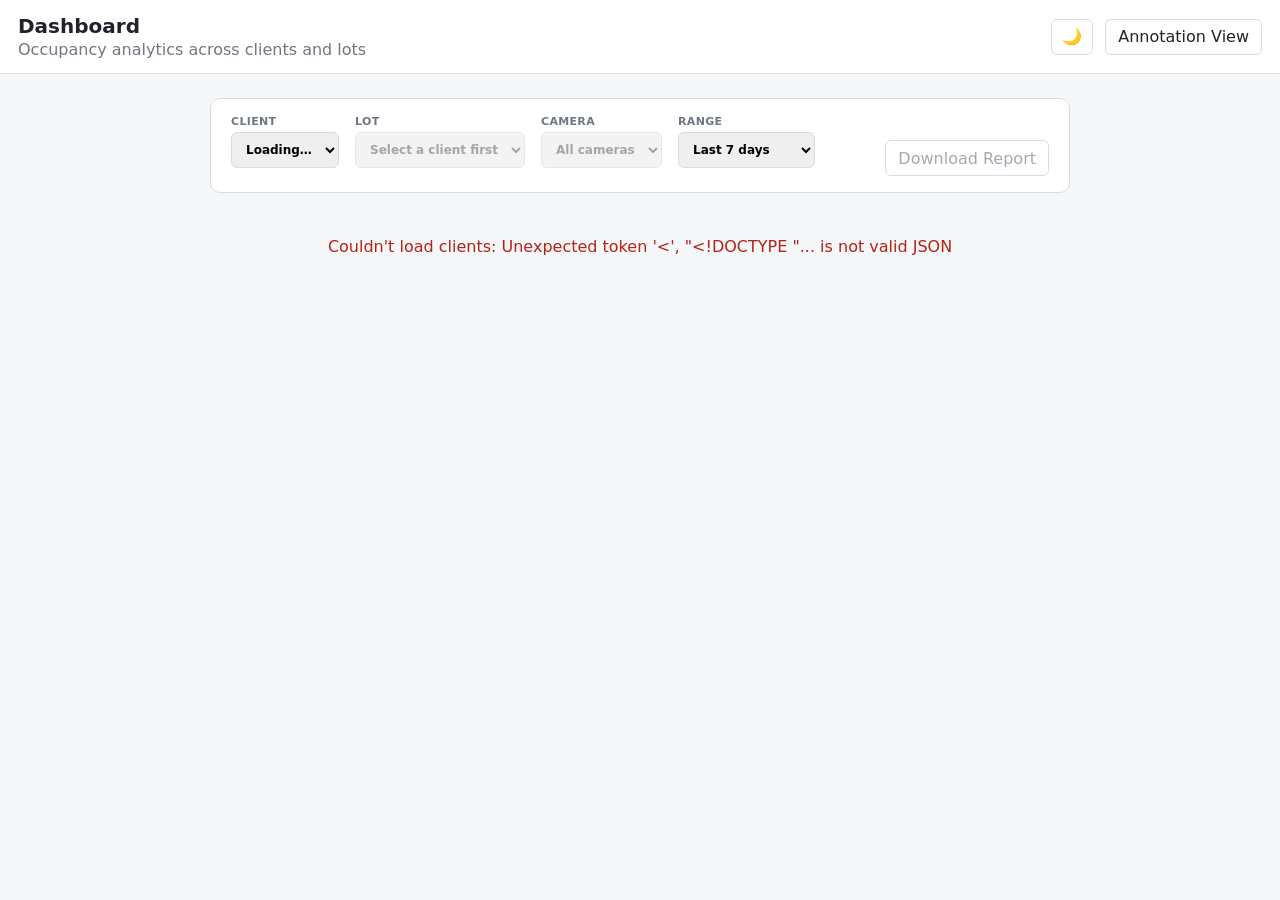
==== static/dashboard.html @ 22b5b839 "Split hour chart into a single-day view with day arrows and a range average The Peak/Off-Peak chart " ====
<!doctype html>
<html lang="en">
  <head>
    <meta charset="utf-8">
    <meta name="viewport" content="width=device-width, initial-scale=1">
    <title>Parking Lot Monitor — Dashboard</title>
    <link rel="stylesheet" href="/static/styles.css">
    <script>
      // Applied here (before the page paints) so switching pages or reloading
      // never shows a flash of the wrong theme. theme.js (loaded later, at
      // the bottom of the page) handles the toggle button itself.
      (function () {
        try {
          var stored = localStorage.getItem("theme");
          var theme = stored === "dark" || stored === "light"
            ? stored
            : (window.matchMedia && window.matchMedia("(prefers-color-scheme: dark)").matches ? "dark" : "light");
          document.documentElement.setAttribute("data-theme", theme);
        } catch (e) {
          // Storage blocked (e.g. private browsing) -- just fall back to light.
        }
      })();
    </script>
  </head>
  <body class="dashboard-body">
    <header class="topbar">
      <div>
        <h1>Dashboard</h1>
        <p>Occupancy analytics across clients and lots</p>
      </div>
      <div class="topbar-actions">
        <button type="button" id="themeToggleButton" class="theme-toggle-button" title="Switch to dark mode" aria-pressed="false">&#127769;</button>
        <a class="nav-link" href="/">Annotation View</a>
      </div>
    </header>

    <main class="dashboard-main">
      <div class="controls-bar">
        <label class="control">
          <span class="control-label">Client</span>
          <select id="clientSelect">
            <option value="">Loading…</option>
          </select>
        </label>
        <label class="control">
          <span class="control-label">Lot</span>
          <select id="lotSelect" disabled>
            <option value="">Select a client first</option>
          </select>
        </label>
        <label class="control">
          <span class="control-label">Camera</span>
          <select id="cameraFilterSelect" disabled>
            <option value="">All cameras</option>
          </select>
        </label>
        <label class="control">
          <span class="control-label">Range</span>
          <select id="rangeSelect">
            <option value="7">Last 7 days</option>
            <option value="30">Last 30 days</option>
            <option value="90">Last 90 days</option>
            <option value="custom">Custom range</option>
          </select>
        </label>
        <label class="control custom-range" id="customStartWrap" hidden>
          <span class="control-label">Start</span>
          <input type="date" id="startDateInput">
        </label>
        <label class="control custom-range" id="customEndWrap" hidden>
          <span class="control-label">End</span>
          <input type="date" id="endDateInput">
        </label>
        <button type="button" id="downloadReportButton" disabled>Download Report</button>
      </div>

      <div id="dashboardStatus" class="dashboard-status">Loading clients…</div>

      <div id="dashboardContent" class="dashboard-content" hidden>
        <div class="stat-grid">
          <div class="stat-card">
            <div class="label">Occupancy Rate</div>
            <div class="value" id="statOccupancy">—</div>
            <div class="sub">of monitored time</div>
          </div>
          <div class="stat-card">
            <div class="label">Total Arrivals</div>
            <div class="value" id="statArrivals">—</div>
            <div class="sub">parking events</div>
          </div>
          <div class="stat-card">
            <div class="label">Avg. Dwell Time</div>
            <div class="value" id="statDwell">—</div>
            <div class="sub">per parking event</div>
          </div>
          <div class="stat-card">
            <div class="label">Peak / Quietest Hour</div>
            <div class="value" id="statPeak">—</div>
            <div class="sub" id="statPeakSub">—</div>
          </div>
        </div>

        <section class="chart-panel">
          <h2>Occupancy Rate Over Time</h2>
          <p class="panel-sub">% of monitored time each day the lot was occupied, across all spaces.</p>
          <div id="occupancyChart" class="chart-svg-wrap"></div>
        </section>

        <section class="chart-panel">
          <h2>Turnover</h2>
          <p class="panel-sub">Number of distinct parking events (arrivals) per day.</p>
          <div id="turnoverChart" class="chart-svg-wrap"></div>
        </section>

        <section class="chart-panel">
          <div class="panel-header">
            <div>
              <h2>Hour by Hour: <span id="dayChartTitle">Today</span></h2>
              <p class="panel-sub">How full the lot was during each hour of one single day. Use the arrows to step through past days (this chart ignores the Range setting).</p>
            </div>
            <div class="day-nav" role="group" aria-label="Choose a day">
              <button type="button" id="dayPrevButton" title="Previous day" aria-label="Previous day">&#9664;</button>
              <button type="button" id="dayTodayButton">Today</button>
              <button type="button" id="dayNextButton" title="Next day" aria-label="Next day">&#9654;</button>
            </div>
          </div>
          <div id="dayHourChart" class="chart-svg-wrap"></div>
        </section>

        <section class="chart-panel">
          <h2>Average by Hour of Day</h2>
          <p class="panel-sub">Typical occupancy for each hour, averaged across every day in the selected range. Use this to spot peak and off-peak times.</p>
          <div id="hourChart" class="chart-svg-wrap"></div>
        </section>

        <section class="chart-panel">
          <h2>Average Dwell Time by Space</h2>
          <p class="panel-sub">How long a typical car stays in each space, busiest first.</p>
          <div id="dwellChart" class="chart-svg-wrap"></div>
        </section>
      </div>
    </main>

    <script src="/static/theme.js"></script>
    <script src="/static/dashboard.js"></script>
  </body>
</html>
---- static/styles.css ----
:root {
  color-scheme: light;
  --bg: #f5f6f8;
  --panel: #ffffff;
  --panel-alt: #fbfcfd;
  --canvas-bg: #e7eaef;
  --chart-empty: #c7ccd3;
  --text: #20242a;
  --muted: #6f7782;
  --line: #d8dde5;
  --accent: #147c72;
  --accent-strong: #0e5d56;
  --danger: #b42318;
  --space: #26a69a;
  --draft: #f59e0b;
  --occupied: #dc2626;
  --vacant: #26a69a;
}

/* Same names, dark values -- everything below already paints itself with
   var(--...), so this one block is the whole theme switch. */
:root[data-theme="dark"] {
  color-scheme: dark;
  --bg: #14171b;
  --panel: #1c2026;
  --panel-alt: #21252c;
  --canvas-bg: #21252c;
  --chart-empty: #3a4048;
  --text: #e7eaee;
  --muted: #97a1ad;
  --line: #333941;
  --accent: #2fb3a4;
  --accent-strong: #57d4c4;
  --danger: #f0685a;
  --space: #2fb3a4;
  --draft: #f5a623;
  --occupied: #ef5a4c;
  --vacant: #2fb3a4;
}

/* A short fade instead of an instant snap when the toggle is clicked. */
body,
.sidebar,
.topbar,
.toolbar,
dialog,
.controls-bar,
.stat-card,
.chart-panel,
#annotationCanvas {
  transition: background-color 0.15s ease, color 0.15s ease, border-color 0.15s ease;
}

* {
  box-sizing: border-box;
}

body {
  margin: 0;
  background: var(--bg);
  color: var(--text);
  font-family: Inter, ui-sans-serif, system-ui, -apple-system, BlinkMacSystemFont, "Segoe UI", sans-serif;
  overflow: hidden;
}

button,
select,
input {
  font: inherit;
}

button {
  border: 1px solid var(--line);
  background: var(--panel);
  border-radius: 6px;
  color: var(--text);
  cursor: pointer;
  min-height: 36px;
  padding: 0 12px;
}

button:hover:not(:disabled) {
  border-color: var(--accent);
}

button:disabled {
  color: #a2a9b3;
  cursor: not-allowed;
}

.topbar {
  align-items: center;
  background: var(--panel);
  border-bottom: 1px solid var(--line);
  display: flex;
  gap: 24px;
  justify-content: space-between;
  padding: 14px 18px;
}

.topbar h1 {
  font-size: 20px;
  line-height: 1.2;
  margin: 0;
}

.topbar p {
  color: var(--muted);
  margin: 2px 0 0;
}

.upload-form {
  align-items: center;
  display: flex;
  gap: 10px;
}

.topbar-actions {
  align-items: center;
  display: flex;
  gap: 12px;
}

.layout {
  display: grid;
  grid-template-columns: 300px minmax(0, 1fr);
  height: calc(100vh - 69px);
  min-height: 0;
}

.sidebar {
  background: var(--panel);
  border-right: 1px solid var(--line);
  display: flex;
  flex-direction: column;
  min-height: 0;
  overflow-y: auto;
  padding: 16px;
}

.sidebar section + section {
  margin-top: 22px;
}

label,
.section-title {
  color: var(--muted);
  display: block;
  font-size: 12px;
  font-weight: 700;
  letter-spacing: 0;
  margin-bottom: 8px;
  text-transform: uppercase;
}

select,
input[type="text"],
#spaceLabel {
  border: 1px solid var(--line);
  border-radius: 6px;
  min-height: 36px;
  padding: 6px 8px;
  width: 100%;
}

.image-list,
.space-list {
  display: grid;
  gap: 8px;
  border: 1px solid var(--line);
  border-radius: 6px;
  max-height: 320px;
  overflow-y: auto;
  padding: 6px;
}

.video-upload-form {
  display: grid;
  gap: 8px;
}

.video-upload-row {
  align-items: center;
  display: flex;
  gap: 8px;
}

.video-upload-row input[type="number"] {
  border: 1px solid var(--line);
  border-radius: 6px;
  min-height: 32px;
  padding: 4px 8px;
  width: 64px;
}

.video-upload-row input[type="text"] {
  border: 1px solid var(--line);
  border-radius: 6px;
  flex: 1;
  min-height: 32px;
  padding: 4px 8px;
}

.inline-label {
  color: var(--muted);
  font-size: 12px;
  white-space: nowrap;
}

.video-upload-form button {
  min-height: 32px;
}

.image-list {
  align-content: start;
}

.image-row,
.space-row {
  align-items: center;
  border: 1px solid var(--line);
  border-radius: 6px;
  display: grid;
  gap: 4px;
  padding: 9px;
}

.image-row {
  cursor: pointer;
}

.image-row.active {
  border-color: var(--accent);
  box-shadow: inset 3px 0 0 var(--accent);
}

.row-title {
  font-weight: 700;
  overflow: hidden;
  text-overflow: ellipsis;
  white-space: nowrap;
}

.row-meta {
  color: var(--muted);
  font-size: 12px;
}

.space-row {
  grid-template-columns: minmax(0, 1fr) auto;
}

.delete-space {
  color: var(--danger);
  min-height: 30px;
  padding: 0 8px;
}

.section-title-row {
  align-items: center;
  display: flex;
  gap: 8px;
  justify-content: space-between;
}

.section-title-row .section-title {
  margin-bottom: 0;
}

#statusSortSelect {
  font-size: 11px;
  min-height: 26px;
  padding: 2px 6px;
  width: auto;
}

.status-section {
  padding-bottom: 4px;
}

.status-list {
  display: grid;
  gap: 8px;
  border: 1px solid var(--line);
  border-radius: 6px;
  max-height: 320px;
  overflow-y: auto;
  padding: 6px;
}

.status-row {
  align-items: center;
  border: 1px solid var(--line);
  border-radius: 6px;
  display: grid;
  gap: 8px;
  grid-template-columns: minmax(0, 1fr) auto;
  padding: 9px;
}

.status-row-title {
  align-items: center;
  display: flex;
  gap: 6px;
  overflow: hidden;
}

.status-row-title .row-title {
  overflow: hidden;
  text-overflow: ellipsis;
  white-space: nowrap;
}

.status-badge {
  border-radius: 999px;
  color: #fff;
  flex: none;
  font-size: 11px;
  font-weight: 700;
  padding: 3px 8px;
  text-align: center;
  white-space: nowrap;
}

.badge-occupied {
  background: var(--occupied);
}

.badge-vacant {
  background: var(--vacant);
}

.badge-unknown {
  background: #a2a9b3;
}


.history-button,
.add-camera-button {
  font-size: 12px;
  min-height: 28px;
  padding: 0 8px;
}

.camera-setting-row {
  align-items: center;
  display: flex;
  gap: 8px;
  margin-top: 8px;
}

.camera-setting-row .inline-label {
  flex: 1;
}

.camera-setting-row input {
  min-height: 30px;
  width: 60px;
}

.setting-status {
  color: var(--accent-strong);
  font-size: 11px;
  font-weight: 700;
  min-width: 40px;
}

.current-tag {
  color: var(--accent-strong);
  font-size: 11px;
  font-weight: 700;
}

.workspace {
  display: grid;
  grid-template-rows: auto minmax(0, 1fr);
  min-height: 0;
  min-width: 0;
}

.toolbar {
  align-items: center;
  background: var(--panel-alt);
  border-bottom: 1px solid var(--line);
  display: flex;
  flex-wrap: wrap;
  gap: 10px;
  padding: 10px 12px;
}

#markSpaceButton.active {
  background: var(--accent);
  border-color: var(--accent);
  color: #fff;
}

.toolbar a {
  color: var(--accent-strong);
  font-weight: 700;
  text-decoration: none;
}

#status {
  color: var(--muted);
  margin-left: auto;
}

.detection-status {
  font-weight: 700;
}

.detection-status.detecting {
  color: var(--accent-strong);
}

.detection-status.detection-error {
  color: var(--danger);
}

.live-feed-indicator {
  color: var(--accent-strong);
  font-weight: 700;
}

.canvas-wrap {
  display: grid;
  min-height: 0;
  overflow: auto;
  padding: 18px;
  place-items: start center;
  position: relative;
}

#annotationCanvas {
  background: var(--canvas-bg);
  border: 1px solid var(--line);
  display: none;
  max-width: 100%;
}

.empty-state {
  color: var(--muted);
  margin-top: 70px;
  text-align: center;
}

dialog {
  background: var(--panel);
  border: 1px solid var(--line);
  border-radius: 8px;
  box-shadow: 0 16px 42px rgba(20, 24, 30, 0.18);
  color: var(--text);
  padding: 0;
  width: min(360px, calc(100vw - 32px));
}

dialog::backdrop {
  background: rgba(28, 33, 39, 0.35);
}

#spaceForm,
#cameraForm {
  display: grid;
  gap: 12px;
  padding: 18px;
}

#spaceForm h2,
#cameraForm h2 {
  font-size: 18px;
  margin: 0 0 4px;
}

.dialog-hint {
  color: var(--muted);
  font-size: 12px;
  margin: -6px 0 0;
}

.dialog-actions {
  display: flex;
  gap: 8px;
  justify-content: flex-end;
}

#historyDialog {
  width: min(480px, calc(100vw - 32px));
}

.history-panel {
  display: grid;
  gap: 12px;
  max-height: min(70vh, 560px);
  padding: 18px;
}

.history-header {
  align-items: center;
  display: flex;
  justify-content: space-between;
}

.history-header h2 {
  font-size: 18px;
  margin: 0;
}

#closeHistoryButton {
  border: none;
  background: transparent;
  font-size: 20px;
  line-height: 1;
  min-height: auto;
  padding: 4px 8px;
}

.history-list {
  display: grid;
  gap: 8px;
  overflow-y: auto;
}

.history-row {
  align-items: center;
  border: 1px solid var(--line);
  border-radius: 6px;
  display: grid;
  gap: 8px;
  grid-template-columns: auto minmax(0, 1fr) auto;
  padding: 8px 9px;
}

.history-range {
  font-size: 13px;
  overflow: hidden;
  text-overflow: ellipsis;
  white-space: nowrap;
}

.history-gap {
  color: var(--muted);
  font-size: 11px;
  font-style: italic;
  padding: 0 4px;
  text-align: center;
}

.theme-toggle-button {
  font-size: 16px;
  line-height: 1;
  min-height: 36px;
  padding: 0 10px;
}

.nav-link {
  align-items: center;
  border: 1px solid var(--line);
  border-radius: 6px;
  color: var(--text);
  display: inline-flex;
  min-height: 36px;
  padding: 0 12px;
  text-decoration: none;
}

.nav-link:hover {
  border-color: var(--accent);
}

body.dashboard-body {
  overflow: auto;
}

.dashboard-main {
  margin: 0 auto;
  max-width: 900px;
  padding: 24px 20px 64px;
}

.controls-bar {
  align-items: end;
  background: var(--panel);
  border: 1px solid var(--line);
  border-radius: 10px;
  display: flex;
  flex-wrap: wrap;
  gap: 16px;
  margin-bottom: 20px;
  padding: 16px 20px;
}

.control {
  display: flex;
  flex-direction: column;
  gap: 4px;
}

.control-label {
  color: var(--muted);
  font-size: 11px;
  font-weight: 700;
  letter-spacing: 0.03em;
  text-transform: uppercase;
}

.control select,
.control input {
  border: 1px solid var(--line);
  border-radius: 6px;
  min-height: 36px;
  padding: 0 10px;
}

.controls-bar > button {
  margin-left: auto;
}

.dashboard-status {
  color: var(--muted);
  padding: 24px 0;
  text-align: center;
}

.dashboard-status-error {
  color: var(--danger);
}

.stat-grid {
  display: grid;
  gap: 12px;
  grid-template-columns: repeat(4, 1fr);
  margin-bottom: 20px;
}

.stat-card {
  background: var(--panel);
  border: 1px solid var(--line);
  border-radius: 10px;
  padding: 16px;
}

.stat-card .label {
  color: var(--muted);
  font-size: 11px;
  font-weight: 700;
  letter-spacing: 0.03em;
  text-transform: uppercase;
}

.stat-card .value {
  font-size: 22px;
  font-weight: 700;
  margin-top: 6px;
}

.stat-card .sub {
  color: var(--muted);
  font-size: 12px;
  margin-top: 2px;
}

.chart-panel {
  background: var(--panel);
  border: 1px solid var(--line);
  border-radius: 10px;
  margin-bottom: 18px;
  padding: 20px 24px;
}

.chart-panel h2 {
  font-size: 15px;
  margin: 0 0 4px;
}

.panel-sub {
  color: var(--muted);
  font-size: 12px;
  margin: 0 0 14px;
}

.empty-note {
  color: var(--muted);
  font-size: 13px;
}

.panel-header {
  align-items: flex-start;
  display: flex;
  flex-wrap: wrap;
  gap: 12px;
  justify-content: space-between;
}

.day-nav {
  display: flex;
  flex-shrink: 0;
  gap: 6px;
}

.day-nav button {
  font-size: 13px;
  min-height: 30px;
  padding: 0 10px;
}

@media (max-width: 800px) {
  .dashboard-main {
    padding: 16px 14px 48px;
  }

  .stat-grid {
    grid-template-columns: repeat(2, 1fr);
  }

  .controls-bar > button {
    margin-left: 0;
  }

  .topbar,
  .layout {
    display: block;
  }

  body {
    overflow: auto;
  }

  .upload-form {
    margin-top: 12px;
  }

  .sidebar {
    border-bottom: 1px solid var(--line);
    border-right: 0;
    max-height: 42vh;
  }

  .image-list,
  .space-list,
  .status-list {
    max-height: 22vh;
  }
}

/* ---- Live camera view ---- */
[hidden] {
  display: none !important;
}

#liveDialog {
  width: min(960px, calc(100vw - 32px));
}

.live-panel {
  display: grid;
  gap: 10px;
  padding: 16px;
}

#closeLiveButton {
  border: none;
  background: transparent;
  font-size: 20px;
  line-height: 1;
  min-height: auto;
  padding: 4px 8px;
}

.live-frame-wrap {
  align-items: center;
  background: #14181d;
  border-radius: 6px;
  display: grid;
  justify-items: center;
  min-height: 220px;
  overflow: hidden;
}

#liveImage {
  display: block;
  max-height: 70vh;
  max-width: 100%;
}

.live-message {
  color: #e6eaf0;
  font-size: 13px;
  padding: 16px;
  text-align: center;
}

.live-message-detail {
  color: #9aa4b2;
  font-size: 12px;
  margin-top: 6px;
  overflow-wrap: anywhere;
}

.live-status-line {
  color: var(--muted);
  font-size: 13px;
  min-height: 18px;
}

.live-status-line.live-error {
  color: var(--danger);
  font-weight: 700;
}

/* ---- Deleting cameras / images ---- */
.camera-buttons {
  display: flex;
  gap: 6px;
}

.delete-camera-button {
  color: var(--danger);
  font-size: 12px;
  min-height: 28px;
  padding: 0 8px;
}

.delete-camera-button:disabled {
  color: #a2a9b3;
}

.image-item {
  align-items: stretch;
  display: grid;
  gap: 6px;
  grid-template-columns: minmax(0, 1fr) auto;
}

.image-item .image-row {
  text-align: left;
}

.delete-image {
  color: var(--danger);
  font-size: 16px;
  line-height: 1;
  min-height: 0;
  padding: 0 10px;
}

.confirm-panel {
  display: grid;
  gap: 12px;
  padding: 18px;
}

.confirm-panel h2 {
  font-size: 18px;
  margin: 0;
}

.confirm-message {
  font-weight: 700;
  margin: 0;
  overflow-wrap: anywhere;
}

.confirm-panel .dialog-hint {
  margin: 0;
}

.danger-button {
  background: var(--danger);
  border-color: var(--danger);
  color: #fff;
}

.danger-button:hover:not(:disabled) {
  border-color: var(--danger);
  filter: brightness(0.92);
}
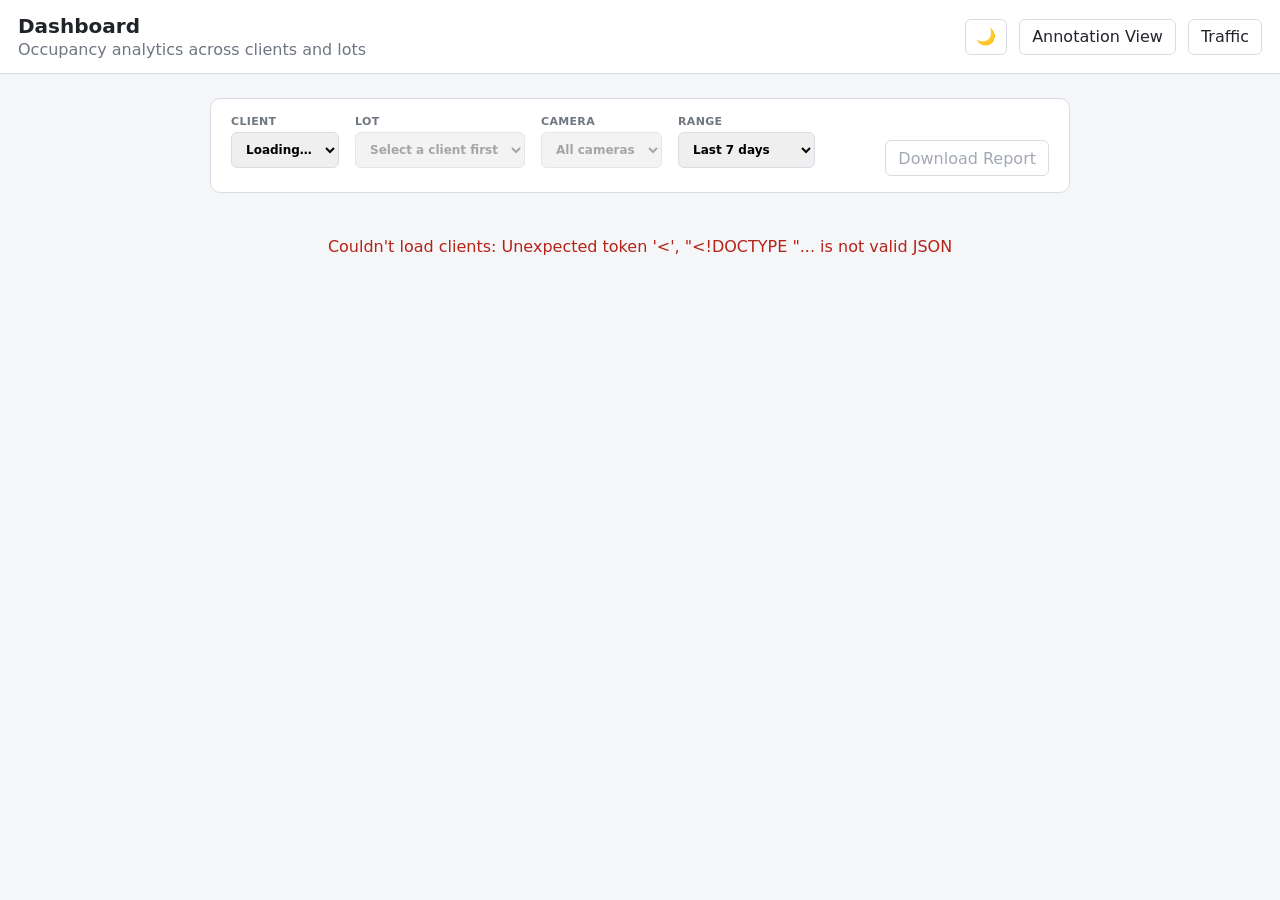
==== commit 689e3e9f: "Add live traffic counting: traffic cameras, counting lines, live counts Cameras now have a type: par" ====
--- a/static/dashboard.html
+++ b/static/dashboard.html
@@ -31,6 +31,7 @@
       <div class="topbar-actions">
         <button type="button" id="themeToggleButton" class="theme-toggle-button" title="Switch to dark mode" aria-pressed="false">&#127769;</button>
         <a class="nav-link" href="/">Annotation View</a>
+        <a class="nav-link" href="/traffic">Traffic</a>
       </div>
     </header>
 
@@ -120,7 +121,6 @@
             </div>
             <div class="day-nav" role="group" aria-label="Choose a day">
               <button type="button" id="dayPrevButton" title="Previous day" aria-label="Previous day">&#9664;</button>
-              <button type="button" id="dayTodayButton">Today</button>
               <button type="button" id="dayNextButton" title="Next day" aria-label="Next day">&#9654;</button>
             </div>
           </div>
--- a/static/styles.css
+++ b/static/styles.css
@@ -874,3 +874,258 @@
   border-color: var(--danger);
   filter: brightness(0.92);
 }
+
+/* --- Add Camera: parking or traffic ------------------------------------ */
+.kind-choice {
+  border: 1px solid var(--line);
+  border-radius: 6px;
+  display: grid;
+  gap: 8px;
+  margin: 0;
+  padding: 8px 10px 10px;
+}
+
+.kind-choice legend {
+  color: var(--muted);
+  font-size: 12px;
+  font-weight: 700;
+  padding: 0 4px;
+  text-transform: uppercase;
+}
+
+.kind-option {
+  align-items: flex-start;
+  color: var(--text);
+  cursor: pointer;
+  display: flex;
+  font-size: 13px;
+  font-weight: 400;
+  gap: 8px;
+  margin: 0;
+  text-transform: none;
+}
+
+.kind-option input {
+  margin-top: 3px;
+}
+
+.kind-option span {
+  color: var(--muted);
+  line-height: 1.35;
+}
+
+.kind-option strong {
+  color: var(--text);
+}
+
+/* --- Traffic page --------------------------------------------------------- */
+:root {
+  --dir-a: #2563eb;
+  --dir-b: #c2410c;
+  --line-color: #facc15;
+}
+
+:root[data-theme="dark"] {
+  --dir-a: #60a5fa;
+  --dir-b: #fb923c;
+  --line-color: #facc15;
+}
+
+.dialog-form {
+  display: grid;
+  gap: 10px;
+  padding: 18px;
+}
+
+.dialog-form h2 {
+  font-size: 18px;
+  margin: 0 0 4px;
+}
+
+.dialog-form label {
+  margin-bottom: 0;
+}
+
+.dialog-form input[type="text"],
+.dialog-form input:not([type]) {
+  border: 1px solid var(--line);
+  border-radius: 6px;
+  background: var(--panel);
+  color: var(--text);
+  min-height: 36px;
+  padding: 0 10px;
+}
+
+.confirm-message {
+  margin: 0;
+  line-height: 1.45;
+}
+
+.traffic-muted {
+  color: var(--muted);
+  font-size: 12px;
+}
+
+.traffic-connection {
+  color: var(--muted);
+  font-size: 13px;
+  line-height: 1.4;
+  margin: 10px 0 0;
+}
+
+.traffic-connection.ok {
+  color: var(--accent-strong);
+}
+
+.traffic-connection.problem {
+  color: var(--danger);
+}
+
+.traffic-connection code {
+  font-size: 12px;
+}
+
+.line-list {
+  display: grid;
+  gap: 10px;
+}
+
+.line-card {
+  border: 1px solid var(--line);
+  border-radius: 8px;
+  display: grid;
+  gap: 6px;
+  padding: 10px;
+}
+
+.line-card-head {
+  align-items: center;
+  display: flex;
+  gap: 6px;
+}
+
+.line-card-name {
+  flex: 1;
+  font-weight: 700;
+  min-width: 0;
+  overflow: hidden;
+  text-overflow: ellipsis;
+  white-space: nowrap;
+}
+
+.line-card-head button {
+  font-size: 12px;
+  min-height: 28px;
+  padding: 0 8px;
+}
+
+.line-card-head .delete-line {
+  color: var(--danger);
+}
+
+.direction-row {
+  align-items: baseline;
+  display: flex;
+  font-size: 13px;
+  gap: 8px;
+}
+
+.direction-row .direction-name {
+  flex: 1;
+}
+
+.direction-row .direction-count {
+  font-size: 18px;
+  font-variant-numeric: tabular-nums;
+  font-weight: 700;
+}
+
+.direction-arrow {
+  display: inline-block;
+  font-weight: 700;
+  width: 1.1em;
+}
+
+.dir-a {
+  color: var(--dir-a);
+}
+
+.dir-b {
+  color: var(--dir-b);
+}
+
+.line-empty {
+  color: var(--muted);
+  font-size: 13px;
+  line-height: 1.45;
+  margin: 0;
+}
+
+.traffic-download {
+  display: grid;
+  gap: 8px;
+  grid-template-columns: minmax(0, 1fr) auto auto;
+}
+
+.traffic-download input,
+.traffic-download select {
+  background: var(--panel);
+  border: 1px solid var(--line);
+  border-radius: 6px;
+  color: var(--text);
+  min-height: 36px;
+  min-width: 0;
+  padding: 0 6px;
+}
+
+#peakHour {
+  margin: 8px 0 0;
+}
+
+.crossing-list {
+  display: grid;
+  font-size: 13px;
+  gap: 4px;
+  list-style: none;
+  margin: 0;
+  padding: 0;
+}
+
+.crossing-list li {
+  display: flex;
+  gap: 8px;
+}
+
+.crossing-list time {
+  color: var(--muted);
+  font-variant-numeric: tabular-nums;
+  min-width: 70px;
+}
+
+.toolbar-check {
+  align-items: center;
+  color: var(--text);
+  display: flex;
+  font-size: 13px;
+  font-weight: 400;
+  gap: 6px;
+  margin: 0;
+  text-transform: none;
+}
+
+#drawLineButton.active {
+  background: var(--accent);
+  border-color: var(--accent);
+  color: #fff;
+}
+
+#trafficCanvas {
+  background: var(--canvas-bg);
+  border: 1px solid var(--line);
+  display: none;
+  /* Display size is set by traffic.js to fit the space without scrolling. */
+}
+
+#trafficCanvas.drawing {
+  cursor: crosshair;
+}
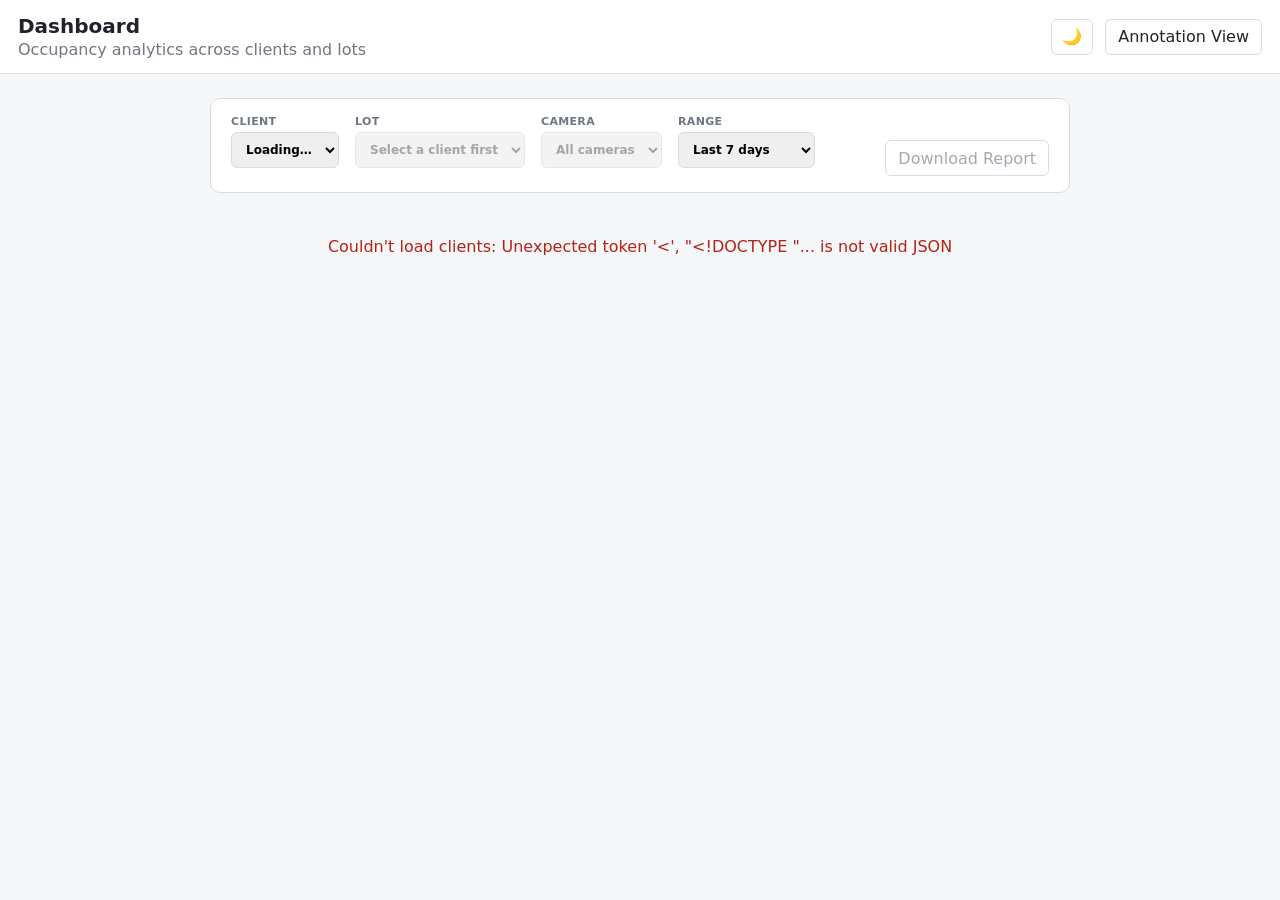
==== commit 807eb8b6: "Merge pull request #1 from INDESCRETE/main Multi-camera support, multi-client analytics, health moni" ====
--- a/static/dashboard.html
+++ b/static/dashboard.html
@@ -31,7 +31,6 @@
       <div class="topbar-actions">
         <button type="button" id="themeToggleButton" class="theme-toggle-button" title="Switch to dark mode" aria-pressed="false">&#127769;</button>
         <a class="nav-link" href="/">Annotation View</a>
-        <a class="nav-link" href="/traffic">Traffic</a>
       </div>
     </header>
 
--- a/static/styles.css
+++ b/static/styles.css
@@ -874,258 +874,3 @@
   border-color: var(--danger);
   filter: brightness(0.92);
 }
-
-/* --- Add Camera: parking or traffic ------------------------------------ */
-.kind-choice {
-  border: 1px solid var(--line);
-  border-radius: 6px;
-  display: grid;
-  gap: 8px;
-  margin: 0;
-  padding: 8px 10px 10px;
-}
-
-.kind-choice legend {
-  color: var(--muted);
-  font-size: 12px;
-  font-weight: 700;
-  padding: 0 4px;
-  text-transform: uppercase;
-}
-
-.kind-option {
-  align-items: flex-start;
-  color: var(--text);
-  cursor: pointer;
-  display: flex;
-  font-size: 13px;
-  font-weight: 400;
-  gap: 8px;
-  margin: 0;
-  text-transform: none;
-}
-
-.kind-option input {
-  margin-top: 3px;
-}
-
-.kind-option span {
-  color: var(--muted);
-  line-height: 1.35;
-}
-
-.kind-option strong {
-  color: var(--text);
-}
-
-/* --- Traffic page --------------------------------------------------------- */
-:root {
-  --dir-a: #2563eb;
-  --dir-b: #c2410c;
-  --line-color: #facc15;
-}
-
-:root[data-theme="dark"] {
-  --dir-a: #60a5fa;
-  --dir-b: #fb923c;
-  --line-color: #facc15;
-}
-
-.dialog-form {
-  display: grid;
-  gap: 10px;
-  padding: 18px;
-}
-
-.dialog-form h2 {
-  font-size: 18px;
-  margin: 0 0 4px;
-}
-
-.dialog-form label {
-  margin-bottom: 0;
-}
-
-.dialog-form input[type="text"],
-.dialog-form input:not([type]) {
-  border: 1px solid var(--line);
-  border-radius: 6px;
-  background: var(--panel);
-  color: var(--text);
-  min-height: 36px;
-  padding: 0 10px;
-}
-
-.confirm-message {
-  margin: 0;
-  line-height: 1.45;
-}
-
-.traffic-muted {
-  color: var(--muted);
-  font-size: 12px;
-}
-
-.traffic-connection {
-  color: var(--muted);
-  font-size: 13px;
-  line-height: 1.4;
-  margin: 10px 0 0;
-}
-
-.traffic-connection.ok {
-  color: var(--accent-strong);
-}
-
-.traffic-connection.problem {
-  color: var(--danger);
-}
-
-.traffic-connection code {
-  font-size: 12px;
-}
-
-.line-list {
-  display: grid;
-  gap: 10px;
-}
-
-.line-card {
-  border: 1px solid var(--line);
-  border-radius: 8px;
-  display: grid;
-  gap: 6px;
-  padding: 10px;
-}
-
-.line-card-head {
-  align-items: center;
-  display: flex;
-  gap: 6px;
-}
-
-.line-card-name {
-  flex: 1;
-  font-weight: 700;
-  min-width: 0;
-  overflow: hidden;
-  text-overflow: ellipsis;
-  white-space: nowrap;
-}
-
-.line-card-head button {
-  font-size: 12px;
-  min-height: 28px;
-  padding: 0 8px;
-}
-
-.line-card-head .delete-line {
-  color: var(--danger);
-}
-
-.direction-row {
-  align-items: baseline;
-  display: flex;
-  font-size: 13px;
-  gap: 8px;
-}
-
-.direction-row .direction-name {
-  flex: 1;
-}
-
-.direction-row .direction-count {
-  font-size: 18px;
-  font-variant-numeric: tabular-nums;
-  font-weight: 700;
-}
-
-.direction-arrow {
-  display: inline-block;
-  font-weight: 700;
-  width: 1.1em;
-}
-
-.dir-a {
-  color: var(--dir-a);
-}
-
-.dir-b {
-  color: var(--dir-b);
-}
-
-.line-empty {
-  color: var(--muted);
-  font-size: 13px;
-  line-height: 1.45;
-  margin: 0;
-}
-
-.traffic-download {
-  display: grid;
-  gap: 8px;
-  grid-template-columns: minmax(0, 1fr) auto auto;
-}
-
-.traffic-download input,
-.traffic-download select {
-  background: var(--panel);
-  border: 1px solid var(--line);
-  border-radius: 6px;
-  color: var(--text);
-  min-height: 36px;
-  min-width: 0;
-  padding: 0 6px;
-}
-
-#peakHour {
-  margin: 8px 0 0;
-}
-
-.crossing-list {
-  display: grid;
-  font-size: 13px;
-  gap: 4px;
-  list-style: none;
-  margin: 0;
-  padding: 0;
-}
-
-.crossing-list li {
-  display: flex;
-  gap: 8px;
-}
-
-.crossing-list time {
-  color: var(--muted);
-  font-variant-numeric: tabular-nums;
-  min-width: 70px;
-}
-
-.toolbar-check {
-  align-items: center;
-  color: var(--text);
-  display: flex;
-  font-size: 13px;
-  font-weight: 400;
-  gap: 6px;
-  margin: 0;
-  text-transform: none;
-}
-
-#drawLineButton.active {
-  background: var(--accent);
-  border-color: var(--accent);
-  color: #fff;
-}
-
-#trafficCanvas {
-  background: var(--canvas-bg);
-  border: 1px solid var(--line);
-  display: none;
-  /* Display size is set by traffic.js to fit the space without scrolling. */
-}
-
-#trafficCanvas.drawing {
-  cursor: crosshair;
-}
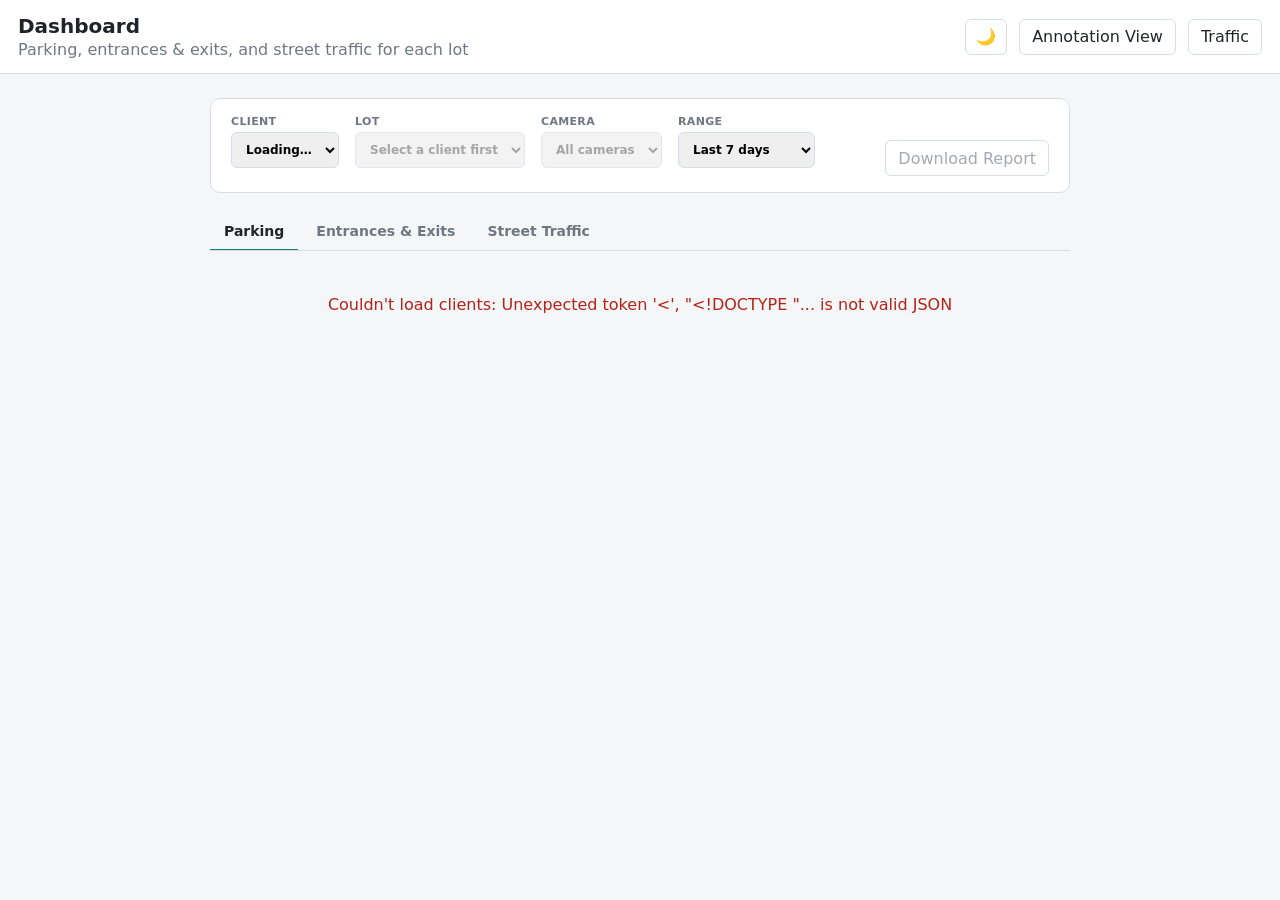
==== commit 813572dd: "Dashboard: Parking / Entrances & Exits / Street Traffic tabs Split the dashboard into three tabs. St" ====
--- a/static/dashboard.html
+++ b/static/dashboard.html
@@ -26,11 +26,12 @@
     <header class="topbar">
       <div>
         <h1>Dashboard</h1>
-        <p>Occupancy analytics across clients and lots</p>
+        <p>Parking, entrances &amp; exits, and street traffic for each lot</p>
       </div>
       <div class="topbar-actions">
         <button type="button" id="themeToggleButton" class="theme-toggle-button" title="Switch to dark mode" aria-pressed="false">&#127769;</button>
         <a class="nav-link" href="/">Annotation View</a>
+        <a class="nav-link" href="/traffic">Traffic</a>
       </div>
     </header>
 
@@ -48,7 +49,7 @@
             <option value="">Select a client first</option>
           </select>
         </label>
-        <label class="control">
+        <label class="control" id="cameraFilterWrap">
           <span class="control-label">Camera</span>
           <select id="cameraFilterSelect" disabled>
             <option value="">All cameras</option>
@@ -74,9 +75,17 @@
         <button type="button" id="downloadReportButton" disabled>Download Report</button>
       </div>
 
+      <nav class="dashboard-tabs" role="tablist" aria-label="Dashboard sections">
+        <a href="#parking" class="dashboard-tab" role="tab" data-tab="parking" id="tabButtonParking">Parking</a>
+        <a href="#entries" class="dashboard-tab" role="tab" data-tab="entries" id="tabButtonEntries">Entrances &amp; Exits</a>
+        <a href="#street" class="dashboard-tab" role="tab" data-tab="street" id="tabButtonStreet">Street Traffic</a>
+      </nav>
+
       <div id="dashboardStatus" class="dashboard-status">Loading clients…</div>
 
       <div id="dashboardContent" class="dashboard-content" hidden>
+        <!-- Parking: the parking-space cameras (occupancy, turnover, dwell). -->
+        <div class="dashboard-page" data-page="parking" role="tabpanel" aria-labelledby="tabButtonParking">
         <div class="stat-grid">
           <div class="stat-card">
             <div class="label">Occupancy Rate</div>
@@ -137,6 +146,32 @@
           <p class="panel-sub">How long a typical car stays in each space, busiest first.</p>
           <div id="dwellChart" class="chart-svg-wrap"></div>
         </section>
+        </div>
+
+        <!-- Entrances & exits: lines marked as lot entrance/exit on the lot's traffic cameras. -->
+        <div class="dashboard-page" data-page="entries" role="tabpanel" aria-labelledby="tabButtonEntries" hidden>
+        <p class="empty-panel" id="flowEmpty" hidden>No entrance/exit lines for this lot yet. On the Traffic page, draw a counting line across the driveway and mark it as a lot entrance/exit.</p>
+        <section class="chart-panel" id="flowPanel">
+          <h2>Entries &amp; Exits</h2>
+          <p class="panel-sub">Vehicles driving in and out, counted on the lines marked as lot entrance/exit on this lot's traffic cameras (set on the Traffic page).</p>
+          <p class="flow-summary" id="flowSummary"></p>
+          <h3 class="flow-subtitle">Average by hour of day</h3>
+          <div id="flowHourChart" class="chart-svg-wrap"></div>
+          <div id="flowDayWrap" hidden>
+            <h3 class="flow-subtitle">By day</h3>
+            <div id="flowDayChart" class="chart-svg-wrap"></div>
+          </div>
+          <h3 class="flow-subtitle">Vehicles in the lot</h3>
+          <p class="flow-summary" id="accumulationSummary"></p>
+          <div id="accumulationChart" class="chart-svg-wrap"></div>
+        </section>
+        </div>
+
+        <!-- Street traffic: every other counting line on the lot's traffic cameras. -->
+        <div class="dashboard-page" data-page="street" role="tabpanel" aria-labelledby="tabButtonStreet" hidden>
+        <p class="empty-panel" id="streetEmpty" hidden>No street counting lines for this lot yet. On the Traffic page, draw a counting line across the road (one that isn't marked as a lot entrance/exit).</p>
+        <div id="streetContent"></div>
+        </div>
       </div>
     </main>
 
--- a/static/styles.css
+++ b/static/styles.css
@@ -874,3 +874,644 @@
   border-color: var(--danger);
   filter: brightness(0.92);
 }
+
+/* --- Add Camera: parking or traffic ------------------------------------ */
+.kind-choice {
+  border: 1px solid var(--line);
+  border-radius: 6px;
+  display: grid;
+  gap: 8px;
+  margin: 0;
+  padding: 8px 10px 10px;
+}
+
+.kind-choice legend {
+  color: var(--muted);
+  font-size: 12px;
+  font-weight: 700;
+  padding: 0 4px;
+  text-transform: uppercase;
+}
+
+.kind-option {
+  align-items: flex-start;
+  color: var(--text);
+  cursor: pointer;
+  display: flex;
+  font-size: 13px;
+  font-weight: 400;
+  gap: 8px;
+  margin: 0;
+  text-transform: none;
+}
+
+.kind-option input {
+  margin-top: 3px;
+}
+
+.kind-option span {
+  color: var(--muted);
+  line-height: 1.35;
+}
+
+.kind-option strong {
+  color: var(--text);
+}
+
+/* --- Traffic page --------------------------------------------------------- */
+:root {
+  --dir-a: #2563eb;
+  --dir-b: #c2410c;
+  --flow-in: #2563eb;
+  --flow-out: #c2410c;
+  --line-color: #facc15;
+}
+
+:root[data-theme="dark"] {
+  --dir-a: #3b82f6;
+  --dir-b: #ea580c;
+  --flow-in: #3b82f6;
+  --flow-out: #ea580c;
+  --line-color: #facc15;
+}
+
+.dialog-form {
+  display: grid;
+  gap: 10px;
+  padding: 18px;
+}
+
+.dialog-form h2 {
+  font-size: 18px;
+  margin: 0 0 4px;
+}
+
+.dialog-form label {
+  margin-bottom: 0;
+}
+
+.dialog-form input[type="text"],
+.dialog-form input:not([type]) {
+  border: 1px solid var(--line);
+  border-radius: 6px;
+  background: var(--panel);
+  color: var(--text);
+  min-height: 36px;
+  padding: 0 10px;
+}
+
+.confirm-message {
+  margin: 0;
+  line-height: 1.45;
+}
+
+.traffic-muted {
+  color: var(--muted);
+  font-size: 12px;
+}
+
+.traffic-connection {
+  color: var(--muted);
+  font-size: 13px;
+  line-height: 1.4;
+  margin: 10px 0 0;
+}
+
+.traffic-connection.ok {
+  color: var(--accent-strong);
+}
+
+.traffic-connection.problem {
+  color: var(--danger);
+}
+
+.traffic-connection code {
+  font-size: 12px;
+}
+
+.line-list {
+  display: grid;
+  gap: 10px;
+}
+
+.line-card {
+  border: 1px solid var(--line);
+  border-radius: 8px;
+  display: grid;
+  gap: 6px;
+  padding: 10px;
+}
+
+.line-card-head {
+  align-items: center;
+  display: flex;
+  gap: 6px;
+}
+
+.line-card-name {
+  flex: 1;
+  font-weight: 700;
+  min-width: 0;
+  overflow: hidden;
+  text-overflow: ellipsis;
+  white-space: nowrap;
+}
+
+.line-card-head button {
+  font-size: 12px;
+  min-height: 28px;
+  padding: 0 8px;
+}
+
+.line-card-head .delete-line {
+  color: var(--danger);
+}
+
+.direction-row {
+  align-items: baseline;
+  display: flex;
+  font-size: 13px;
+  gap: 8px;
+}
+
+.direction-row .direction-name {
+  flex: 1;
+}
+
+.direction-row .direction-count {
+  font-size: 18px;
+  font-variant-numeric: tabular-nums;
+  font-weight: 700;
+}
+
+.direction-arrow {
+  display: inline-block;
+  font-weight: 700;
+  width: 1.1em;
+}
+
+.dir-a {
+  color: var(--dir-a);
+}
+
+.dir-b {
+  color: var(--dir-b);
+}
+
+.line-empty {
+  color: var(--muted);
+  font-size: 13px;
+  line-height: 1.45;
+  margin: 0;
+}
+
+.traffic-download {
+  display: grid;
+  gap: 8px;
+  grid-template-columns: minmax(0, 1fr) auto auto;
+}
+
+.traffic-download input,
+.traffic-download select {
+  background: var(--panel);
+  border: 1px solid var(--line);
+  border-radius: 6px;
+  color: var(--text);
+  min-height: 36px;
+  min-width: 0;
+  padding: 0 6px;
+}
+
+#peakHour {
+  margin: 8px 0 0;
+}
+
+.crossing-list {
+  display: grid;
+  font-size: 13px;
+  gap: 4px;
+  list-style: none;
+  margin: 0;
+  padding: 0;
+}
+
+.crossing-list li {
+  display: flex;
+  gap: 8px;
+}
+
+.crossing-list time {
+  color: var(--muted);
+  font-variant-numeric: tabular-nums;
+  min-width: 70px;
+}
+
+.toolbar-check {
+  align-items: center;
+  color: var(--text);
+  display: flex;
+  font-size: 13px;
+  font-weight: 400;
+  gap: 6px;
+  margin: 0;
+  text-transform: none;
+}
+
+#drawLineButton.active {
+  background: var(--accent);
+  border-color: var(--accent);
+  color: #fff;
+}
+
+#trafficCanvas {
+  background: var(--canvas-bg);
+  border: 1px solid var(--line);
+  display: none;
+  /* Display size is set by traffic.js to fit the space without scrolling. */
+}
+
+#trafficCanvas.drawing {
+  cursor: crosshair;
+}
+
+/* --- Pause / resume live detection ---------------------------------------- */
+.pause-button.paused {
+  background: var(--draft);
+  border-color: var(--draft);
+  color: #1f1300;
+  font-weight: 700;
+}
+
+.paused-indicator {
+  color: var(--draft);
+  font-weight: 700;
+}
+
+.paused-notice {
+  background: color-mix(in srgb, var(--draft) 14%, transparent);
+  border: 1px solid color-mix(in srgb, var(--draft) 45%, transparent);
+  border-radius: 6px;
+  font-size: 13px;
+  line-height: 1.4;
+  margin: 0 0 10px;
+  padding: 8px 10px;
+}
+
+.coverage-note {
+  color: var(--muted);
+  font-size: 12px;
+  line-height: 1.4;
+  margin: 6px 0 0;
+}
+
+.coverage-note.warn {
+  color: var(--warn-text, #b45309);
+  font-weight: 600;
+}
+
+.coverage-note.problem {
+  color: var(--danger);
+  font-weight: 700;
+}
+
+:root[data-theme="dark"] .coverage-note.warn {
+  --warn-text: #fbbf24;
+}
+
+/* Lot entrance/exit lines on the Traffic page */
+.traffic-lot-row {
+  margin-top: 8px;
+}
+
+.traffic-lot-row select {
+  flex: 1;
+  min-width: 0;
+}
+
+.flow-tag {
+  border-radius: 4px;
+  font-size: 10px;
+  font-weight: 700;
+  margin-left: 4px;
+  padding: 1px 5px;
+  text-transform: uppercase;
+  white-space: nowrap;
+}
+
+.flow-tag.flow-in,
+.flow-tag.flow-out {
+  background: var(--panel-alt);
+  border: 1px solid var(--line);
+  color: var(--text);
+}
+
+.traffic-lot-row .inline-label {
+  flex: 0 0 auto;
+  margin: 0;
+}
+
+/* Dashboard: entries & exits */
+.flow-summary {
+  line-height: 1.5;
+}
+
+.flow-muted {
+  color: var(--muted);
+}
+
+.flow-subtitle {
+  color: var(--muted);
+  font-size: 12px;
+  font-weight: 700;
+  margin: 14px 0 4px;
+  text-transform: uppercase;
+}
+
+.flow-legend {
+  color: var(--muted);
+  display: flex;
+  font-size: 12px;
+  gap: 14px;
+  margin: 2px 0 4px;
+}
+
+.flow-legend i {
+  border-radius: 2px;
+  display: inline-block;
+  height: 10px;
+  margin-right: 5px;
+  vertical-align: -1px;
+  width: 10px;
+}
+
+/* Traffic page: gaps and their causes */
+.coverage-note.planned-only {
+  color: var(--muted);
+}
+
+.gap-details {
+  color: var(--muted);
+  font-weight: 400;
+  margin-top: 4px;
+}
+
+.gap-details summary {
+  cursor: pointer;
+  line-height: 1.4;
+}
+
+.gap-list {
+  display: grid;
+  gap: 4px;
+  list-style: none;
+  margin: 6px 0 0;
+  max-height: 220px;
+  overflow-y: auto;
+  padding: 0;
+}
+
+.gap-list li {
+  color: var(--text);
+}
+
+.gap-list li.gap-planned {
+  color: var(--muted);
+}
+
+.gap-list li.gap-problem span {
+  font-weight: 600;
+}
+
+.gap-list time {
+  font-variant-numeric: tabular-nums;
+}
+
+.gap-detail {
+  color: var(--muted);
+  display: block;
+  font-size: 11px;
+  font-weight: 400;
+}
+
+/* Traffic page: connect a new camera to an existing one */
+.connect-panel {
+  border: 1px solid var(--line);
+  border-radius: 8px;
+  margin-top: 10px;
+  padding: 10px;
+}
+
+.connect-panel label {
+  margin-bottom: 6px;
+}
+
+.connect-row {
+  display: flex;
+  gap: 8px;
+}
+
+.connect-row select {
+  flex: 1;
+  min-width: 0;
+}
+
+.connect-panel .traffic-muted {
+  line-height: 1.4;
+  margin: 8px 0 0;
+}
+
+/* Traffic page: vehicles in the lot */
+.small-button {
+  font-size: 12px;
+  min-height: 28px;
+  padding: 0 10px;
+}
+
+.occupancy-card {
+  border: 1px solid var(--line);
+  border-radius: 8px;
+  padding: 10px 12px;
+}
+
+.occupancy-number {
+  font-size: 34px;
+  font-variant-numeric: tabular-nums;
+  font-weight: 700;
+  line-height: 1.1;
+}
+
+.occupancy-sub {
+  color: var(--muted);
+  font-size: 12px;
+  line-height: 1.45;
+  margin: 4px 0 0;
+}
+
+.occupancy-warn {
+  color: var(--warn-text, #b45309);
+  font-size: 12px;
+  font-weight: 600;
+  line-height: 1.4;
+  margin: 8px 0 0;
+}
+
+.occupancy-warn.problem {
+  color: var(--danger);
+}
+
+:root[data-theme="dark"] .occupancy-warn {
+  --warn-text: #fbbf24;
+}
+
+/* Traffic page: zoom area editor */
+.zoom-dialog {
+  width: min(960px, calc(100vw - 32px));
+}
+
+.zoom-stage {
+  background: var(--canvas-bg);
+  border: 1px solid var(--line);
+  border-radius: 6px;
+  display: grid;
+  min-height: 200px;
+  place-items: center;
+}
+
+#zoomCanvas {
+  cursor: crosshair;
+  display: none;
+  max-height: 62vh;
+  max-width: 100%;
+}
+
+.dialog-spacer {
+  flex: 1;
+}
+
+#zoomButton.active {
+  border-color: var(--accent);
+  color: var(--accent-strong);
+  font-weight: 700;
+}
+
+/* "The app was updated" banner (theme.js) */
+.update-banner {
+  align-items: center;
+  background: var(--accent);
+  border-radius: 10px;
+  bottom: 20px;
+  box-shadow: 0 10px 30px rgba(20, 24, 30, 0.3);
+  color: #fff;
+  display: flex;
+  font-weight: 600;
+  gap: 12px;
+  left: 50%;
+  padding: 10px 14px 10px 18px;
+  position: fixed;
+  transform: translateX(-50%);
+  z-index: 1000;
+}
+
+.update-banner button {
+  background: #fff;
+  border-color: #fff;
+  color: var(--accent-strong);
+  font-weight: 700;
+  min-height: 30px;
+}
+
+/* Traffic page: uptime (for checking the software, not for clients) */
+.uptime-card {
+  background: var(--panel-alt);
+  border: 1px solid var(--line);
+  border-radius: 8px;
+  margin-top: 10px;
+  padding: 8px 10px;
+}
+
+.uptime-head {
+  align-items: baseline;
+  color: var(--muted);
+  display: flex;
+  font-size: 12px;
+  font-weight: 600;
+  justify-content: space-between;
+  margin-bottom: 6px;
+}
+
+.uptime-target {
+  font-weight: 400;
+}
+
+.uptime-row {
+  display: grid;
+  gap: 8px;
+  grid-template-columns: 1fr 1fr;
+}
+
+.uptime-cell {
+  display: flex;
+  flex-direction: column;
+}
+
+.uptime-cell strong {
+  font-size: 20px;
+  font-variant-numeric: tabular-nums;
+  line-height: 1.2;
+}
+
+.uptime-label,
+.uptime-sub {
+  color: var(--muted);
+  font-size: 11px;
+}
+
+.uptime-cell.good strong { color: var(--accent); }
+.uptime-cell.warn strong { color: var(--warn-text, #b45309); }
+.uptime-cell.bad strong { color: var(--danger); }
+.uptime-cell.none strong { color: var(--muted); }
+:root[data-theme="dark"] .uptime-cell.warn strong { color: #fbbf24; }
+
+/* Dashboard: Parking / Entrances & Exits / Street Traffic tabs */
+.dashboard-tabs {
+  border-bottom: 1px solid var(--line);
+  display: flex;
+  gap: 4px;
+  margin-bottom: 20px;
+  overflow-x: auto;
+}
+
+.dashboard-tab {
+  border-bottom: 2px solid transparent;
+  color: var(--muted);
+  font-size: 14px;
+  font-weight: 600;
+  margin-bottom: -1px;
+  padding: 10px 14px;
+  text-decoration: none;
+  white-space: nowrap;
+}
+
+.dashboard-tab:hover {
+  color: var(--text);
+}
+
+.dashboard-tab.active {
+  border-bottom-color: var(--accent);
+  color: var(--text);
+}
+
+.empty-panel {
+  background: var(--panel);
+  border: 1px dashed var(--line);
+  border-radius: 10px;
+  color: var(--muted);
+  font-size: 13px;
+  line-height: 1.5;
+  margin: 0 0 18px;
+  padding: 20px 24px;
+}
+
+.street-stats {
+  grid-template-columns: repeat(4, 1fr);
+}
